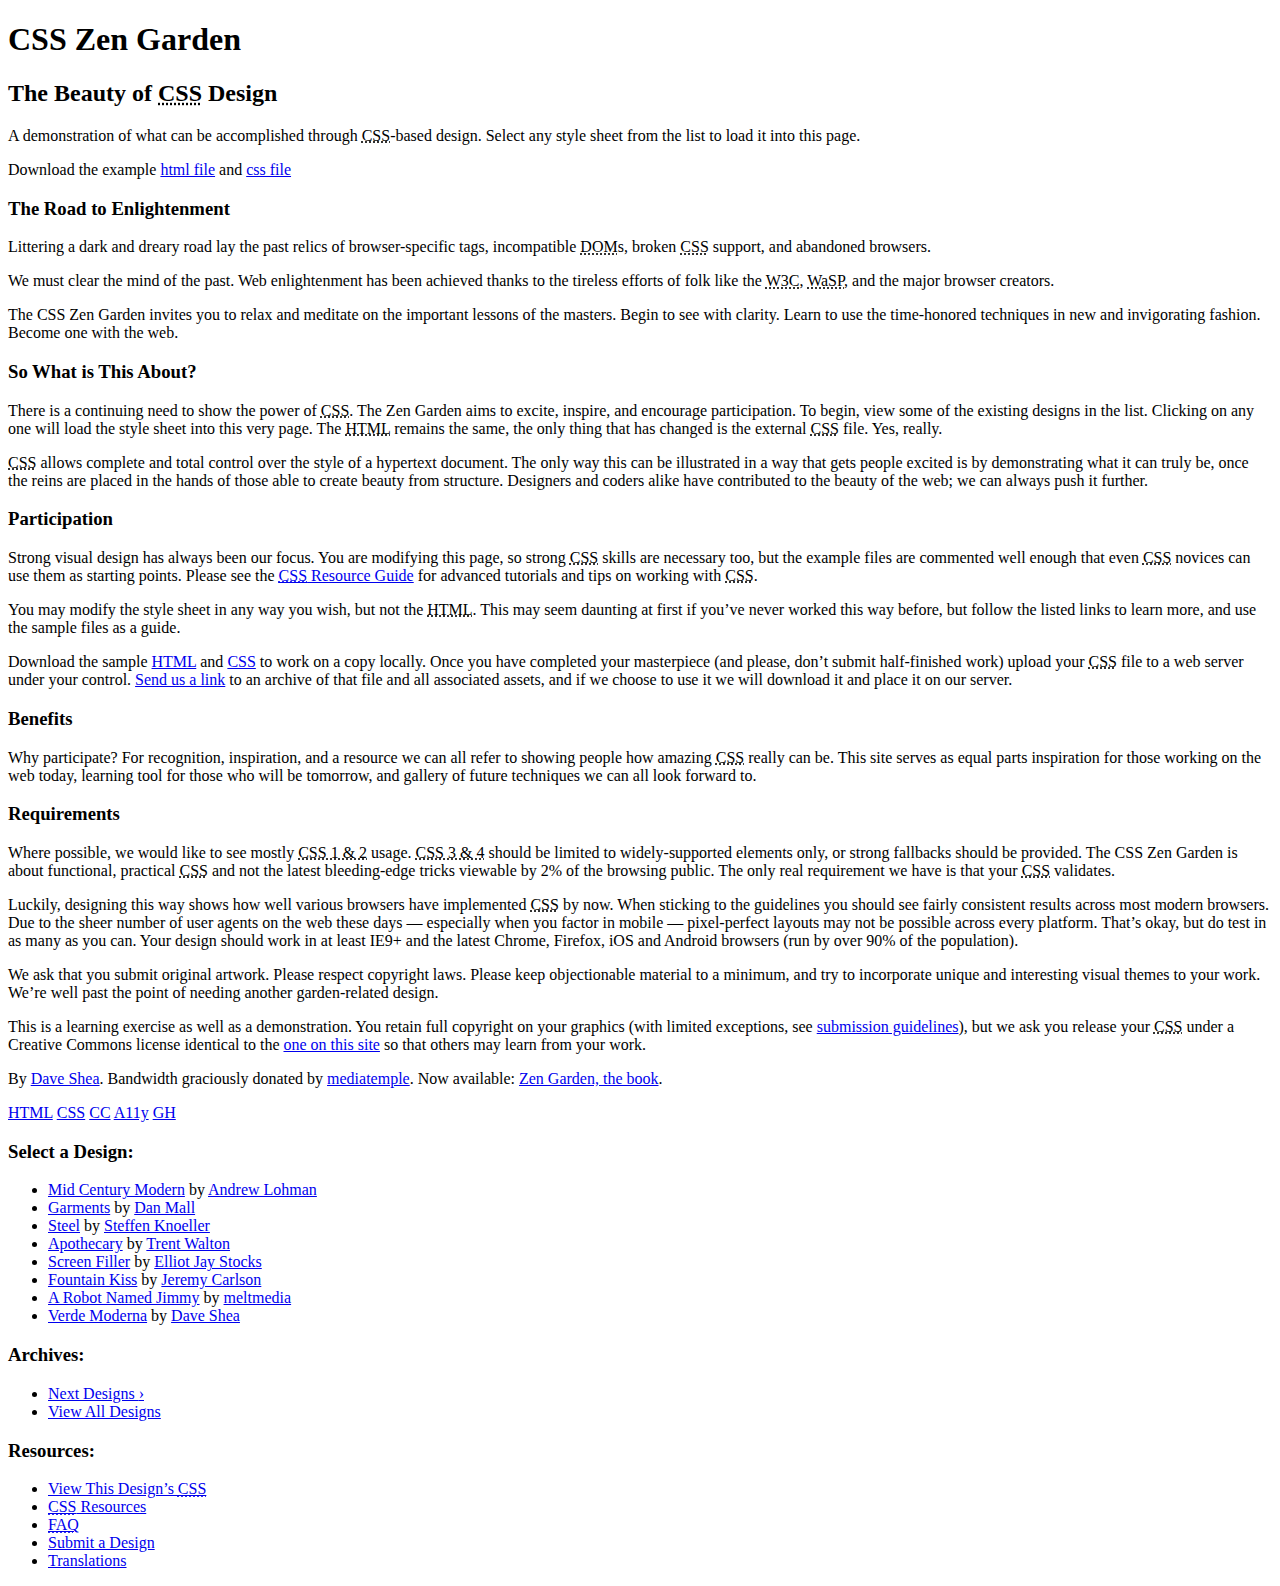
==== index.html @ 351ab6b6 "first commit" ====
<!DOCTYPE html>
<html lang="en">
  <head>
    <meta charset="UTF-8" />
    <meta name="viewport" content="width=device-width, initial-scale=1.0" />
    <title>Zen style guide</title>
    <link rel="stylesheet" href="style.css" />
  </head>
  <body>
    <div class="page-wrapper">
      <section class="intro" id="zen-intro">
        <header role="banner">
          <h1>CSS Zen Garden</h1>
          <h2>
            The Beauty of <abbr title="Cascading Style Sheets">CSS</abbr> Design
          </h2>
        </header>

        <div class="summary" id="zen-summary" role="article">
          <p>
            A demonstration of what can be accomplished through
            <abbr title="Cascading Style Sheets">CSS</abbr>-based design. Select
            any style sheet from the list to load it into this page.
          </p>
          <p>
            Download the example
            <a
              href="/examples/index"
              title="This page's source HTML code, not to be modified."
              >html file</a
            >
            and
            <a
              href="/examples/style.css"
              title="This page's sample CSS, the file you may modify."
              >css file</a
            >
          </p>
        </div>

        <div class="preamble" id="zen-preamble" role="article">
          <h3>The Road to Enlightenment</h3>
          <p>
            Littering a dark and dreary road lay the past relics of
            browser-specific tags, incompatible
            <abbr title="Document Object Model">DOM</abbr>s, broken
            <abbr title="Cascading Style Sheets">CSS</abbr> support, and
            abandoned browsers.
          </p>
          <p>
            We must clear the mind of the past. Web enlightenment has been
            achieved thanks to the tireless efforts of folk like the
            <abbr title="World Wide Web Consortium">W3C</abbr>,
            <abbr title="Web Standards Project">WaSP</abbr>, and the major
            browser creators.
          </p>
          <p>
            The CSS Zen Garden invites you to relax and meditate on the
            important lessons of the masters. Begin to see with clarity. Learn
            to use the time-honored techniques in new and invigorating fashion.
            Become one with the web.
          </p>
        </div>
      </section>

      <div class="main supporting" id="zen-supporting" role="main">
        <div class="explanation" id="zen-explanation" role="article">
          <h3>So What is This About?</h3>
          <p>
            There is a continuing need to show the power of
            <abbr title="Cascading Style Sheets">CSS</abbr>. The Zen Garden aims
            to excite, inspire, and encourage participation. To begin, view some
            of the existing designs in the list. Clicking on any one will load
            the style sheet into this very page. The
            <abbr title="HyperText Markup Language">HTML</abbr> remains the
            same, the only thing that has changed is the external
            <abbr title="Cascading Style Sheets">CSS</abbr> file. Yes, really.
          </p>
          <p>
            <abbr title="Cascading Style Sheets">CSS</abbr> allows complete and
            total control over the style of a hypertext document. The only way
            this can be illustrated in a way that gets people excited is by
            demonstrating what it can truly be, once the reins are placed in the
            hands of those able to create beauty from structure. Designers and
            coders alike have contributed to the beauty of the web; we can
            always push it further.
          </p>
        </div>

        <div class="participation" id="zen-participation" role="article">
          <h3>Participation</h3>
          <p>
            Strong visual design has always been our focus. You are modifying
            this page, so strong
            <abbr title="Cascading Style Sheets">CSS</abbr> skills are necessary
            too, but the example files are commented well enough that even
            <abbr title="Cascading Style Sheets">CSS</abbr> novices can use them
            as starting points. Please see the
            <a
              href="http://www.mezzoblue.com/zengarden/resources/"
              title="A listing of CSS-related resources"
              ><abbr title="Cascading Style Sheets">CSS</abbr> Resource Guide</a
            >
            for advanced tutorials and tips on working with
            <abbr title="Cascading Style Sheets">CSS</abbr>.
          </p>
          <p>
            You may modify the style sheet in any way you wish, but not the
            <abbr title="HyperText Markup Language">HTML</abbr>. This may seem
            daunting at first if you&#8217;ve never worked this way before, but
            follow the listed links to learn more, and use the sample files as a
            guide.
          </p>
          <p>
            Download the sample
            <a
              href="/examples/index"
              title="This page's source HTML code, not to be modified."
              >HTML</a
            >
            and
            <a
              href="/examples/style.css"
              title="This page's sample CSS, the file you may modify."
              >CSS</a
            >
            to work on a copy locally. Once you have completed your masterpiece
            (and please, don&#8217;t submit half-finished work) upload your
            <abbr title="Cascading Style Sheets">CSS</abbr> file to a web server
            under your control.
            <a
              href="http://www.mezzoblue.com/zengarden/submit/"
              title="Use the contact form to send us your CSS file"
              >Send us a link</a
            >
            to an archive of that file and all associated assets, and if we
            choose to use it we will download it and place it on our server.
          </p>
        </div>

        <div class="benefits" id="zen-benefits" role="article">
          <h3>Benefits</h3>
          <p>
            Why participate? For recognition, inspiration, and a resource we can
            all refer to showing people how amazing
            <abbr title="Cascading Style Sheets">CSS</abbr> really can be. This
            site serves as equal parts inspiration for those working on the web
            today, learning tool for those who will be tomorrow, and gallery of
            future techniques we can all look forward to.
          </p>
        </div>

        <div class="requirements" id="zen-requirements" role="article">
          <h3>Requirements</h3>
          <p>
            Where possible, we would like to see mostly
            <abbr title="Cascading Style Sheets, levels 1 and 2"
              >CSS 1 &amp; 2</abbr
            >
            usage.
            <abbr title="Cascading Style Sheets, levels 3 and 4"
              >CSS 3 &amp; 4</abbr
            >
            should be limited to widely-supported elements only, or strong
            fallbacks should be provided. The CSS Zen Garden is about
            functional, practical
            <abbr title="Cascading Style Sheets">CSS</abbr> and not the latest
            bleeding-edge tricks viewable by 2% of the browsing public. The only
            real requirement we have is that your
            <abbr title="Cascading Style Sheets">CSS</abbr> validates.
          </p>
          <p>
            Luckily, designing this way shows how well various browsers have
            implemented <abbr title="Cascading Style Sheets">CSS</abbr> by now.
            When sticking to the guidelines you should see fairly consistent
            results across most modern browsers. Due to the sheer number of user
            agents on the web these days &#8212; especially when you factor in
            mobile &#8212; pixel-perfect layouts may not be possible across
            every platform. That&#8217;s okay, but do test in as many as you
            can. Your design should work in at least IE9+ and the latest Chrome,
            Firefox, iOS and Android browsers (run by over 90% of the
            population).
          </p>
          <p>
            We ask that you submit original artwork. Please respect copyright
            laws. Please keep objectionable material to a minimum, and try to
            incorporate unique and interesting visual themes to your work.
            We&#8217;re well past the point of needing another garden-related
            design.
          </p>
          <p>
            This is a learning exercise as well as a demonstration. You retain
            full copyright on your graphics (with limited exceptions, see
            <a href="http://www.mezzoblue.com/zengarden/submit/guidelines/"
              >submission guidelines</a
            >), but we ask you release your
            <abbr title="Cascading Style Sheets">CSS</abbr> under a Creative
            Commons license identical to the
            <a
              href="http://creativecommons.org/licenses/by-nc-sa/3.0/"
              title="View the Zen Garden's license information."
              >one on this site</a
            >
            so that others may learn from your work.
          </p>
          <p role="contentinfo">
            By <a href="http://www.mezzoblue.com/">Dave Shea</a>. Bandwidth
            graciously donated by
            <a href="http://www.mediatemple.net/">mediatemple</a>. Now
            available:
            <a
              href="http://www.amazon.com/exec/obidos/ASIN/0321303474/mezzoblue-20/"
              >Zen Garden, the book</a
            >.
          </p>
        </div>

        <footer>
          <a
            href="http://validator.w3.org/check/referer"
            title="Check the validity of this site&#8217;s HTML"
            class="zen-validate-html"
            >HTML</a
          >
          <a
            href="http://jigsaw.w3.org/css-validator/check/referer"
            title="Check the validity of this site&#8217;s CSS"
            class="zen-validate-css"
            >CSS</a
          >
          <a
            href="http://creativecommons.org/licenses/by-nc-sa/3.0/"
            title="View the Creative Commons license of this site: Attribution-NonCommercial-ShareAlike."
            class="zen-license"
            >CC</a
          >
          <a
            href="http://mezzoblue.com/zengarden/faq/#aaa"
            title="Read about the accessibility of this site"
            class="zen-accessibility"
            >A11y</a
          >
          <a
            href="https://github.com/mezzoblue/csszengarden.com"
            title="Fork this site on Github"
            class="zen-github"
            >GH</a
          >
        </footer>
      </div>

      <aside class="sidebar" role="complementary">
        <div class="wrapper">
          <div class="design-selection" id="design-selection">
            <h3 class="select">Select a Design:</h3>
            <nav role="navigation">
              <ul>
                <li>
                  <a href="/221/" class="design-name">Mid Century Modern</a> by
                  <a href="http://andrewlohman.com/" class="designer-name"
                    >Andrew Lohman</a
                  >
                </li>
                <li>
                  <a href="/220/" class="design-name">Garments</a> by
                  <a href="http://danielmall.com/" class="designer-name"
                    >Dan Mall</a
                  >
                </li>
                <li>
                  <a href="/219/" class="design-name">Steel</a> by
                  <a href="http://steffen-knoeller.de" class="designer-name"
                    >Steffen Knoeller</a
                  >
                </li>
                <li>
                  <a href="/218/" class="design-name">Apothecary</a> by
                  <a href="http://trentwalton.com" class="designer-name"
                    >Trent Walton</a
                  >
                </li>
                <li>
                  <a href="/217/" class="design-name">Screen Filler</a> by
                  <a href="http://elliotjaystocks.com/" class="designer-name"
                    >Elliot Jay Stocks</a
                  >
                </li>
                <li>
                  <a href="/216/" class="design-name">Fountain Kiss</a> by
                  <a href="http://jeremycarlson.com" class="designer-name"
                    >Jeremy Carlson</a
                  >
                </li>
                <li>
                  <a href="/215/" class="design-name">A Robot Named Jimmy</a> by
                  <a href="http://meltmedia.com/" class="designer-name"
                    >meltmedia</a
                  >
                </li>
                <li>
                  <a href="/214/" class="design-name">Verde Moderna</a> by
                  <a href="http://www.mezzoblue.com/" class="designer-name"
                    >Dave Shea</a
                  >
                </li>
              </ul>
            </nav>
          </div>

          <div class="design-archives" id="design-archives">
            <h3 class="archives">Archives:</h3>
            <nav role="navigation">
              <ul>
                <li class="next">
                  <a href="/214/page1">
                    Next Designs <span class="indicator">&rsaquo;</span>
                  </a>
                </li>
                <li class="viewall">
                  <a
                    href="http://www.mezzoblue.com/zengarden/alldesigns/"
                    title="View every submission to the Zen Garden."
                  >
                    View All Designs
                  </a>
                </li>
              </ul>
            </nav>
          </div>

          <div class="zen-resources" id="zen-resources">
            <h3 class="resources">Resources:</h3>
            <ul>
              <li class="view-css">
                <a
                  href="style.css"
                  title="View the source CSS file of the currently-viewed design."
                >
                  View This Design&#8217;s
                  <abbr title="Cascading Style Sheets">CSS</abbr>
                </a>
              </li>
              <li class="css-resources">
                <a
                  href="http://www.mezzoblue.com/zengarden/resources/"
                  title="Links to great sites with information on using CSS."
                >
                  <abbr title="Cascading Style Sheets">CSS</abbr> Resources
                </a>
              </li>
              <li class="zen-faq">
                <a
                  href="http://www.mezzoblue.com/zengarden/faq/"
                  title="A list of Frequently Asked Questions about the Zen Garden."
                >
                  <abbr title="Frequently Asked Questions">FAQ</abbr>
                </a>
              </li>
              <li class="zen-submit">
                <a
                  href="http://www.mezzoblue.com/zengarden/submit/"
                  title="Send in your own CSS file."
                >
                  Submit a Design
                </a>
              </li>
              <li class="zen-translations">
                <a
                  href="http://www.mezzoblue.com/zengarden/translations/"
                  title="View translated versions of this page."
                >
                  Translations
                </a>
              </li>
            </ul>
          </div>
        </div>
      </aside>
    </div>
  </body>
</html>
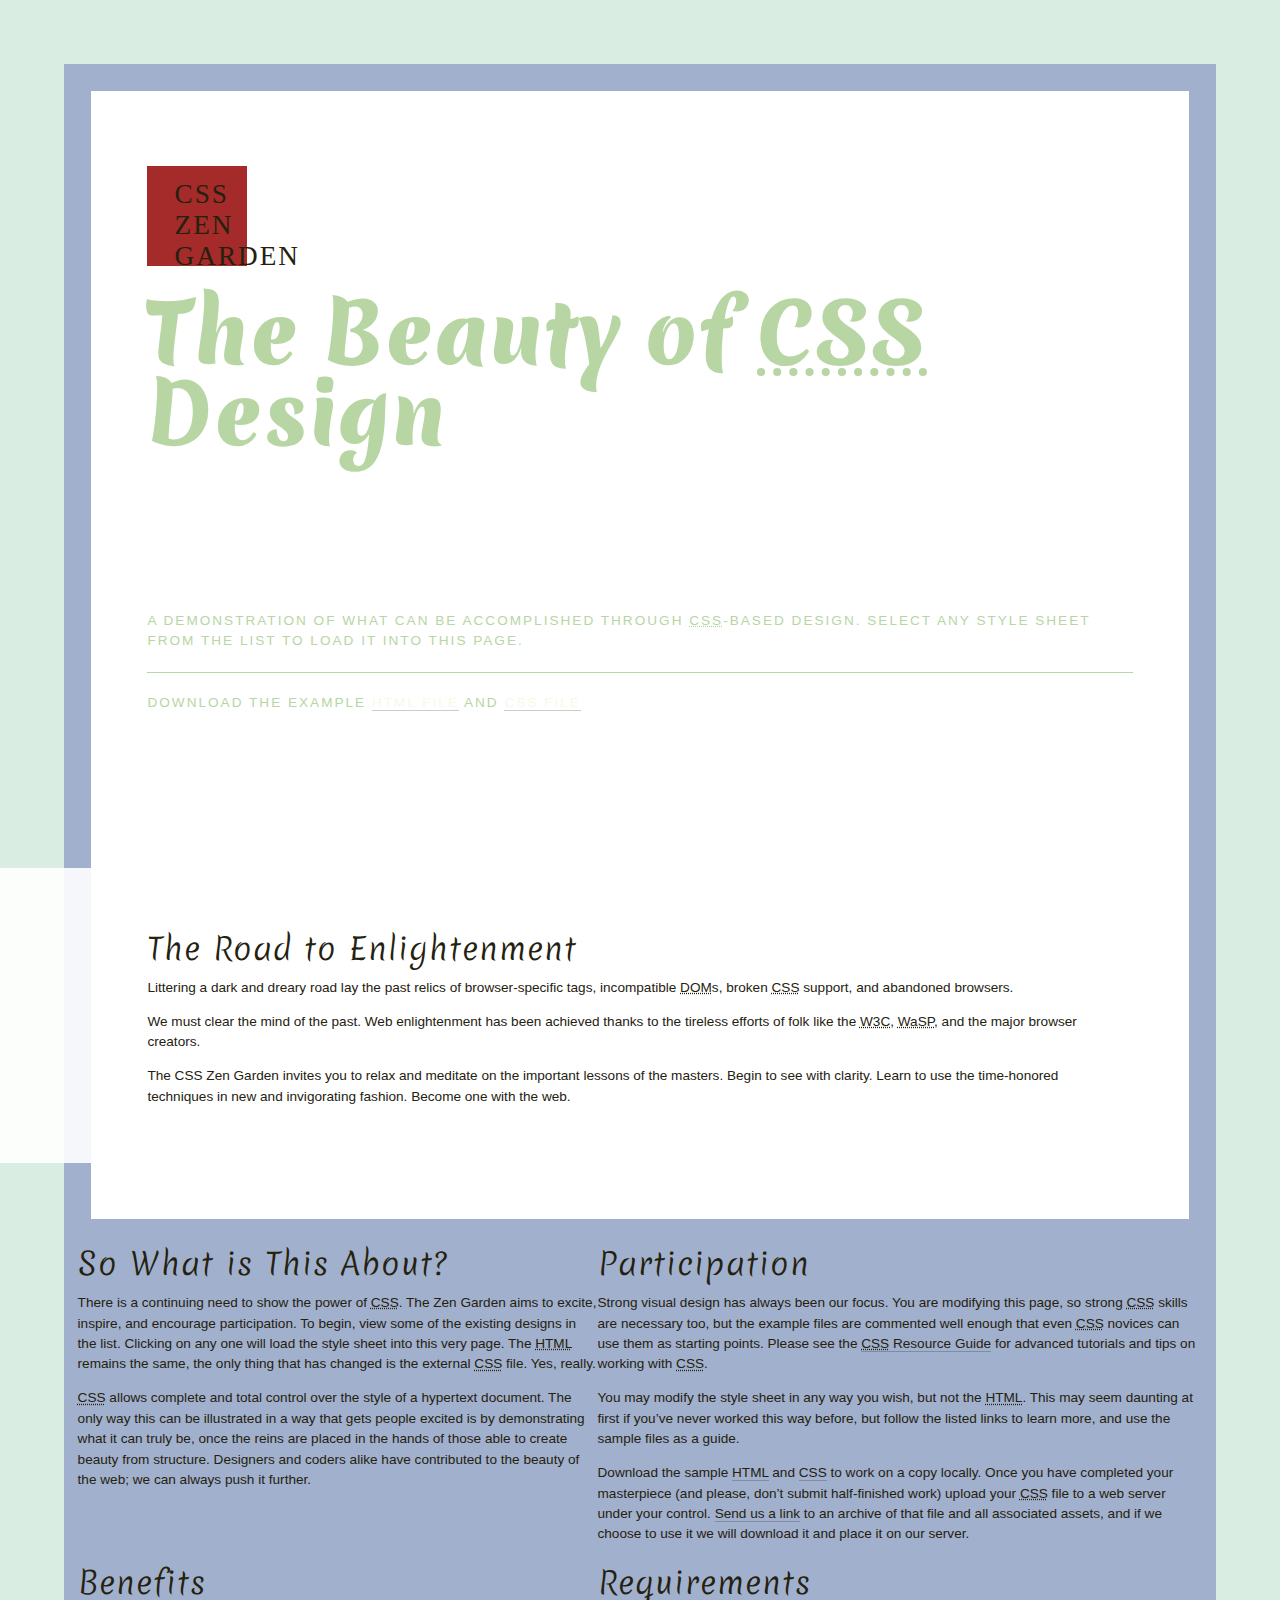
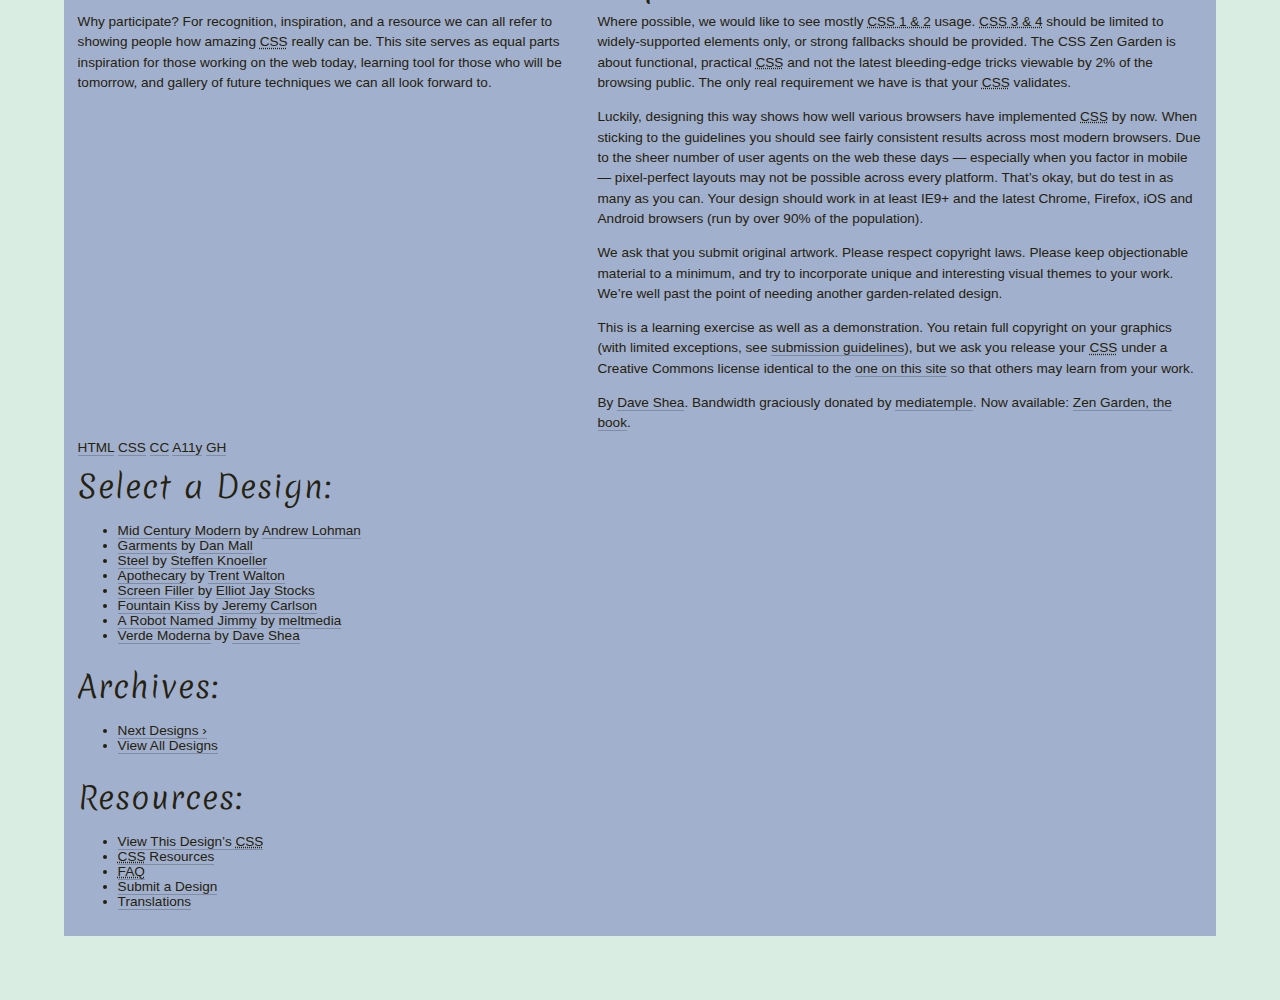
==== commit 046dc985: "Add files via upload" ====
--- a/index.html
+++ b/index.html
@@ -4,13 +4,13 @@
     <meta charset="UTF-8" />
     <meta name="viewport" content="width=device-width, initial-scale=1.0" />
     <title>Zen style guide</title>
-    <link rel="stylesheet" href="style.css" />
+    <link rel="stylesheet" href="styles.css" />
   </head>
   <body>
     <div class="page-wrapper">
       <section class="intro" id="zen-intro">
         <header role="banner">
-          <h1>CSS Zen Garden</h1>
+          <h1 class="beating-circle">CSS Zen Garden</h1>
           <h2>
             The Beauty of <abbr title="Cascading Style Sheets">CSS</abbr> Design
           </h2>
--- a/styles.css
+++ b/styles.css
@@ -0,0 +1,148 @@
+@import url("https://fonts.googleapis.com/css2?family=Mali&family=Merienda&family=Merienda+One&display=swap");
+h2,
+h3,
+h4 {
+  font-family: "Merienda", cursive;
+  margin: 0;
+}
+
+h1 {
+  font-family: "Merienda One", cursive;
+  background: #b7d6a4;
+  color: #25210F;
+  display: inline-block;
+  font-weight: normal;
+  margin-bottom: 1em;
+  padding: 0.5em 1em;
+}
+.beating-circle {
+    width: 100px;
+    height: 100px;
+    background-color: brown;
+    position: relative;
+    animation-name: example;
+    animation-duration: 4s;
+    animation-iteration-count: 3;
+  }
+  
+
+  @keyframes example {
+    from {background-color: brown;}
+    to {background-color: green;}
+  }
+
+h2 {
+  color: #b7d6a4;
+  font-weight: 900; /* Heavy */
+  font-size: 6em;
+  letter-spacing: 1px;
+  line-height: 1em;
+}
+
+h3 {
+  font-size: 2.25em;
+  font-weight: 200; /* Thin */
+  letter-spacing: 1px;
+  line-height: 1em;
+  padding: 0.5em 0 0.25em 0;
+}
+
+h4 {
+  font-size: 1.5em;
+  font-weight: 200; /* Thin */
+  letter-spacing: 1px;
+  line-height: 1em;
+  margin: 0.5em 0;
+}
+
+h5 {
+  font-family: "Mali", cursive;
+  font-size: 1.3em;
+  font-weight: 200; /* Thin */
+  letter-spacing: 1px;
+  line-height: 1em;
+  margin: 0.5em 0;
+}
+
+p {
+  font-family: Arial, sans-serif;
+  font-size: 1em;
+  line-height: 1.5em;
+  padding: 0.5em 0;
+  margin: 0;
+}
+
+a {
+  border-bottom: 1px solid rgba(0, 0, 0, 0.2);
+  color: #25210F;
+  text-decoration: none;
+  transition: border-color 0.2s ease-in-out;
+}
+
+a:hover {
+  border-color: #b7d6a4;
+}
+
+[role=banner] > h1 {
+  font-weight: 300;
+  letter-spacing: 2px;
+  text-transform: uppercase;
+  color: #25210F;
+}
+
+.summary {
+  font-weight: 300;
+  letter-spacing: 2px;
+  text-transform: uppercase;
+  color: #b7d6a4;
+  padding: 15% 0;
+}
+.summary p:last-child {
+  border-top: 1px solid #b7d6a4;
+  margin-top: 1em;
+  padding-top: 1.5em;
+}
+.summary a {
+  color: #f9f7e9;
+}
+
+.preamble {
+  background: rgba(255, 255, 255, 0.9);
+  color: #25210F;
+  margin-left: -30%;
+  padding: 5% 5% 5% 30%;
+}
+
+.intro {
+  padding: 5%;
+}
+
+* {
+  box-sizing: border-box;
+}
+
+html {
+  background-color: #daede2;
+  padding: 5%;
+}
+
+body {
+  font-family: Arial, sans-serif;
+  font-size: 85%;
+  color: #25210F;
+  background-color: #a1b0cc;
+  margin: 0;
+  padding: 1em;
+}
+
+section {
+  background-color: white;
+  padding: 1em;
+  margin: 1em;
+}
+#zen-supporting{
+    display: grid;
+    grid-template-columns: auto auto;
+}
+
+
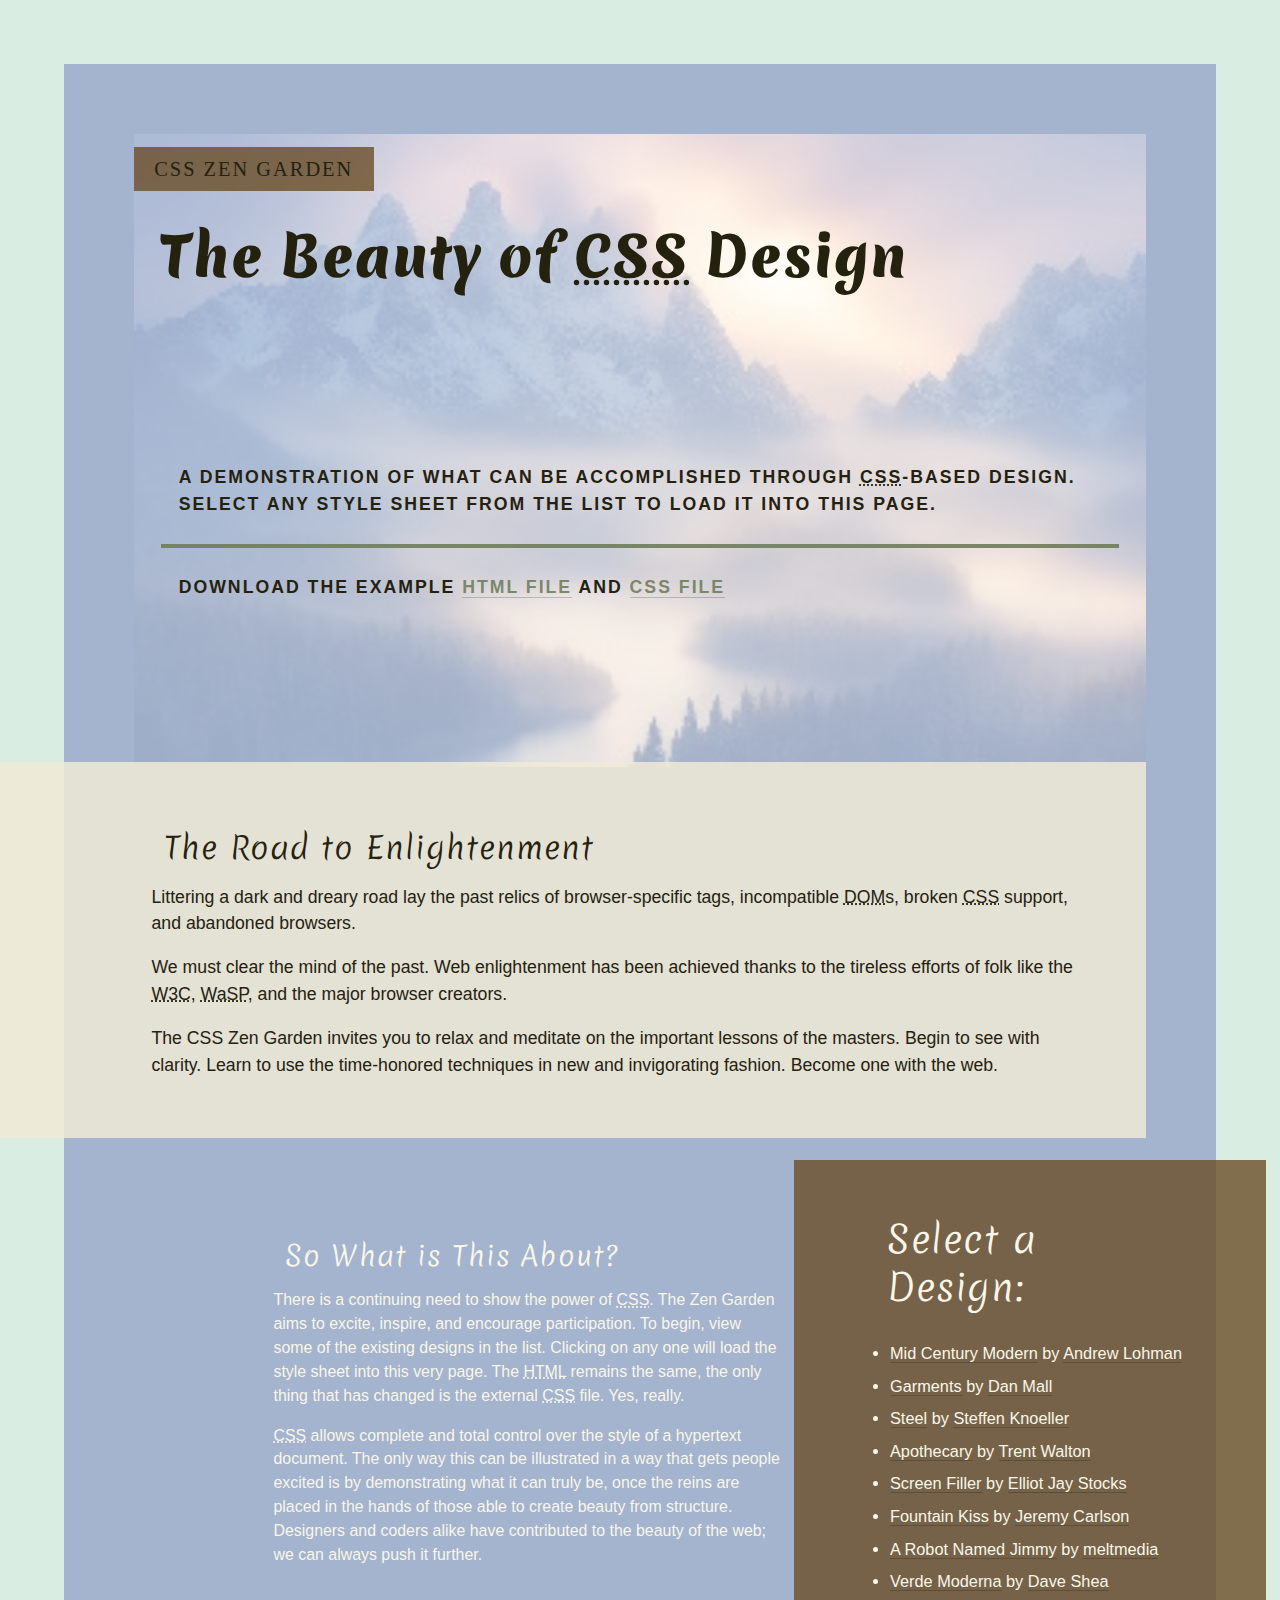
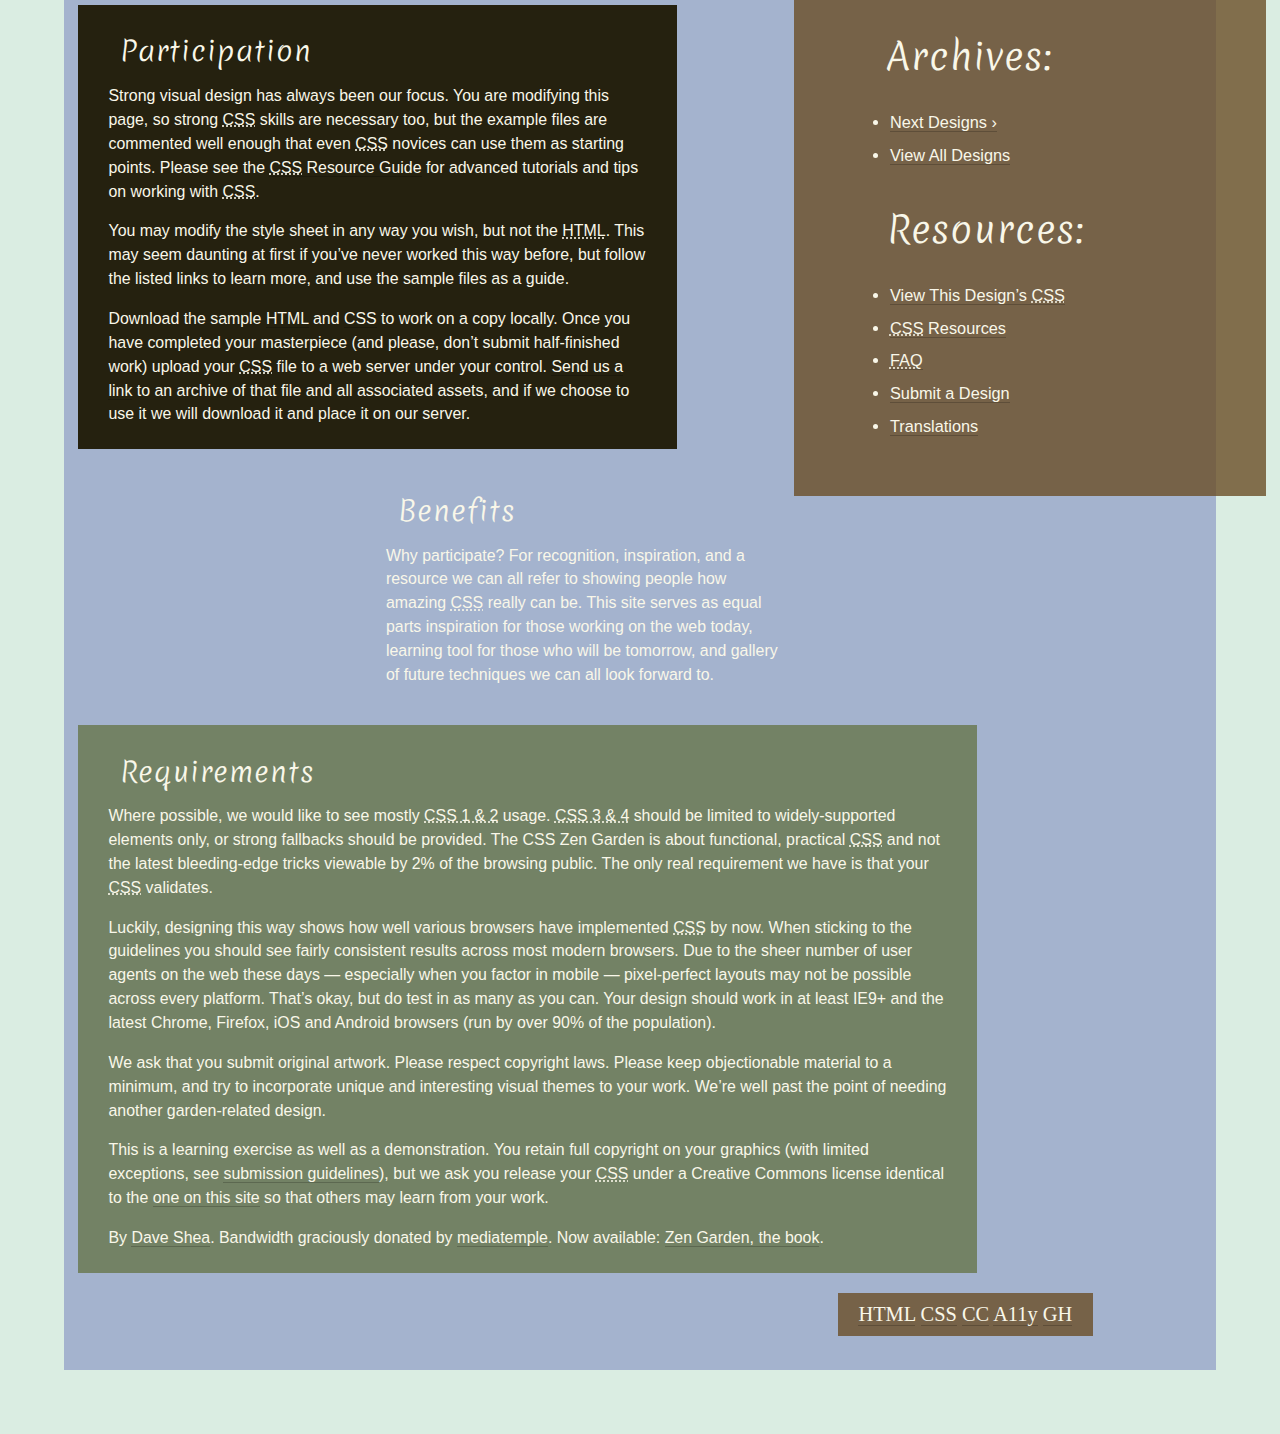
==== commit 8e4a3988: "t" ====
--- a/index.html
+++ b/index.html
@@ -3,14 +3,14 @@
   <head>
     <meta charset="UTF-8" />
     <meta name="viewport" content="width=device-width, initial-scale=1.0" />
-    <title>Zen style guide</title>
-    <link rel="stylesheet" href="styles.css" />
+    <title>CSS Zen Garden: The Beauty of CSS Design</title>
+    <link rel="stylesheet" href="style.css" />
   </head>
   <body>
     <div class="page-wrapper">
       <section class="intro" id="zen-intro">
         <header role="banner">
-          <h1 class="beating-circle">CSS Zen Garden</h1>
+          <h1>CSS Zen Garden</h1>
           <h2>
             The Beauty of <abbr title="Cascading Style Sheets">CSS</abbr> Design
           </h2>
--- a/style.css
+++ b/style.css
@@ -0,0 +1,281 @@
+@import url("https://fonts.googleapis.com/css2?family=Mali&family=Merienda&family=Merienda+One&display=swap");
+h2,
+h3,
+h4 {
+  font-family: "Merienda", cursive;
+  margin: 0;
+}
+
+h1 {
+  font-family: "Merienda One", cursive;
+  background: #b7d6a4;
+  color: #25210F;
+  display: inline-block;
+  font-size: 1.2em;
+  font-weight: normal;
+  margin-bottom: 1em;
+  padding: 0.5em 1em;
+}
+
+h2 {
+  color: #25210F;
+  font-weight: 900; /* Heavy */
+  font-size: 2.5rem;
+  letter-spacing: 1px;
+  line-height: 1.3em;
+  padding: 0.2em 0.5em;
+}
+
+h3 {
+  font-size: 1.4rem;
+  font-weight: 200; /* Thin */
+  letter-spacing: 1px;
+  line-height: 1.3em;
+  padding: 0.5em 1em 0.25em 1em;
+}
+
+h4 {
+  font-size: 1.5em;
+  font-weight: 200; /* Thin */
+  letter-spacing: 1px;
+  line-height: 1.3em;
+  margin: 0.5em 0;
+}
+
+h5 {
+  font-family: "Mali", cursive;
+  font-size: 1.3em;
+  font-weight: 200; /* Thin */
+  letter-spacing: 1px;
+  line-height: 1.3em;
+  margin: 0.5em 0;
+}
+
+p {
+  font-family: Arial, sans-serif;
+  font-size: 1em;
+  line-height: 1.5em;
+  padding: 0.5em 1em;
+  margin: 0;
+}
+
+a {
+  border-bottom: 1px solid rgba(0, 0, 0, 0.2);
+  color: #f9f7e9;
+  text-decoration: none;
+  transition: border-color 0.2s ease-in-out;
+}
+
+a:hover {
+  border-color: #b7d6a4;
+}
+
+@media screen and (min-width: 800px) {
+  h1 {
+    font-size: 150%;
+  }
+  h2 {
+    font-size: 4em;
+  }
+  h3 {
+    font-size: 2.25em;
+  }
+  p {
+    font-family: Arial, sans-serif;
+    font-size: 1.3em;
+    line-height: 1.5em;
+  }
+}
+[role=banner] > h1 {
+  font-weight: 300;
+  letter-spacing: 2px;
+  text-transform: uppercase;
+  color: #25210F;
+  background-color: rgba(106, 77, 39, 0.8);
+  position: relative;
+  animation-name: example;
+  animation-duration: 10s;
+  animation-iteration-count: 5;
+}
+@keyframes example {
+  0% {
+    background-color: rgba(106, 77, 39, 0.8);
+  }
+  50% {
+    background-color: #b7d6a4;
+  }
+  100% {
+    background-color: rgba(106, 77, 39, 0.8);
+  }
+}
+
+.summary {
+  font-weight: 300;
+  letter-spacing: 2px;
+  text-transform: uppercase;
+  color: #25210F;
+  padding: 15% 2em;
+  font-weight: 600;
+  font-size: 1.1em;
+}
+.summary p:last-child {
+  border-top: 4px solid rgba(110, 124, 90, 0.9);
+  margin-top: 1em;
+  padding-top: 1.5em;
+}
+.summary a {
+  color: rgba(110, 124, 90, 0.9);
+}
+
+.preamble {
+  background: rgba(240, 234, 214, 0.85);
+  color: #25210F;
+  margin-left: -30%;
+  padding: 5% 5% 5% 30%;
+  font-size: 1.5em;
+}
+
+.explanation {
+  padding: 2%;
+  font-size: 1.5em;
+}
+
+.participation {
+  background: #25210F;
+  font-size: 1.5em;
+  padding: 2%;
+}
+
+.benefits {
+  font-size: 1.5em;
+  padding: 2%;
+}
+
+.requirements {
+  background: rgba(110, 124, 90, 0.9);
+  font-size: 1.5em;
+  padding: 2%;
+}
+
+.sidebar {
+  background-color: rgba(106, 77, 39, 0.8);
+  padding: 10% 15%;
+  grid-column: 1;
+  font-family: Arial, sans-serif;
+  font-size: 1.2em;
+  line-height: 2em;
+}
+
+footer {
+  font-family: "Merienda One", cursive;
+  background: #b7d6a4;
+  color: #25210F;
+  display: inline-block;
+  font-size: 1.1rem;
+  font-weight: normal;
+  margin: 1em 0;
+  padding: 0.5em 1em;
+  align-self: flex-end;
+  background-color: rgba(106, 77, 39, 0.8);
+  position: relative;
+  animation-name: example;
+  animation-duration: 10s;
+  animation-iteration-count: 5;
+}
+@keyframes example {
+  0% {
+    background-color: rgba(106, 77, 39, 0.8);
+  }
+  50% {
+    background-color: #b7d6a4;
+  }
+  100% {
+    background-color: rgba(106, 77, 39, 0.8);
+  }
+}
+
+@media screen and (min-width: 800px) {
+  .summary {
+    font-size: 1em;
+  }
+  .preamble {
+    font-size: 1em;
+  }
+  .explanation {
+    width: 80%;
+    font-size: 0.9em;
+    padding: 4%;
+    align-self: flex-end;
+  }
+  .participation {
+    width: 80%;
+    background: #25210F;
+    font-size: 0.9em;
+    padding: 2%;
+    align-self: flex-start;
+  }
+  .benefits {
+    width: 65%;
+    font-size: 0.9em;
+    padding: 4%;
+    align-self: flex-end;
+  }
+  .requirements {
+    font-size: 0.9em;
+    width: 120%;
+  }
+  .sidebar {
+    margin: -9%;
+    margin-right: -17%;
+    grid-column: -2;
+    height: fit-content;
+  }
+  footer {
+    font-size: 1.5em;
+    margin-right: -13em;
+  }
+}
+.intro {
+  grid-column: 1/all;
+  padding: 5%;
+  background: url("mountain-river320x200.jpg") rgba(161, 176, 204, 0.95) no-repeat no-repeat top content-box;
+  background-size: contain;
+  background-blend-mode: screen;
+}
+
+.supporting {
+  display: flex;
+  flex-direction: column;
+  align-items: flex-start;
+}
+
+* {
+  box-sizing: border-box;
+}
+
+html {
+  background-color: #daede2;
+  padding: 5%;
+}
+
+.page-wrapper {
+  display: grid;
+  grid-template-columns: 1fr;
+}
+
+body {
+  font-family: Arial, sans-serif;
+  font-size: 85%;
+  color: #f9f7e9;
+  background-color: rgba(161, 176, 204, 0.95);
+  margin: 0;
+  padding: 1em;
+}
+
+@media screen and (min-width: 800px) {
+  .page-wrapper {
+    grid-template-columns: 2fr 1fr;
+  }
+}
+
+/*# sourceMappingURL=style.css.map */
